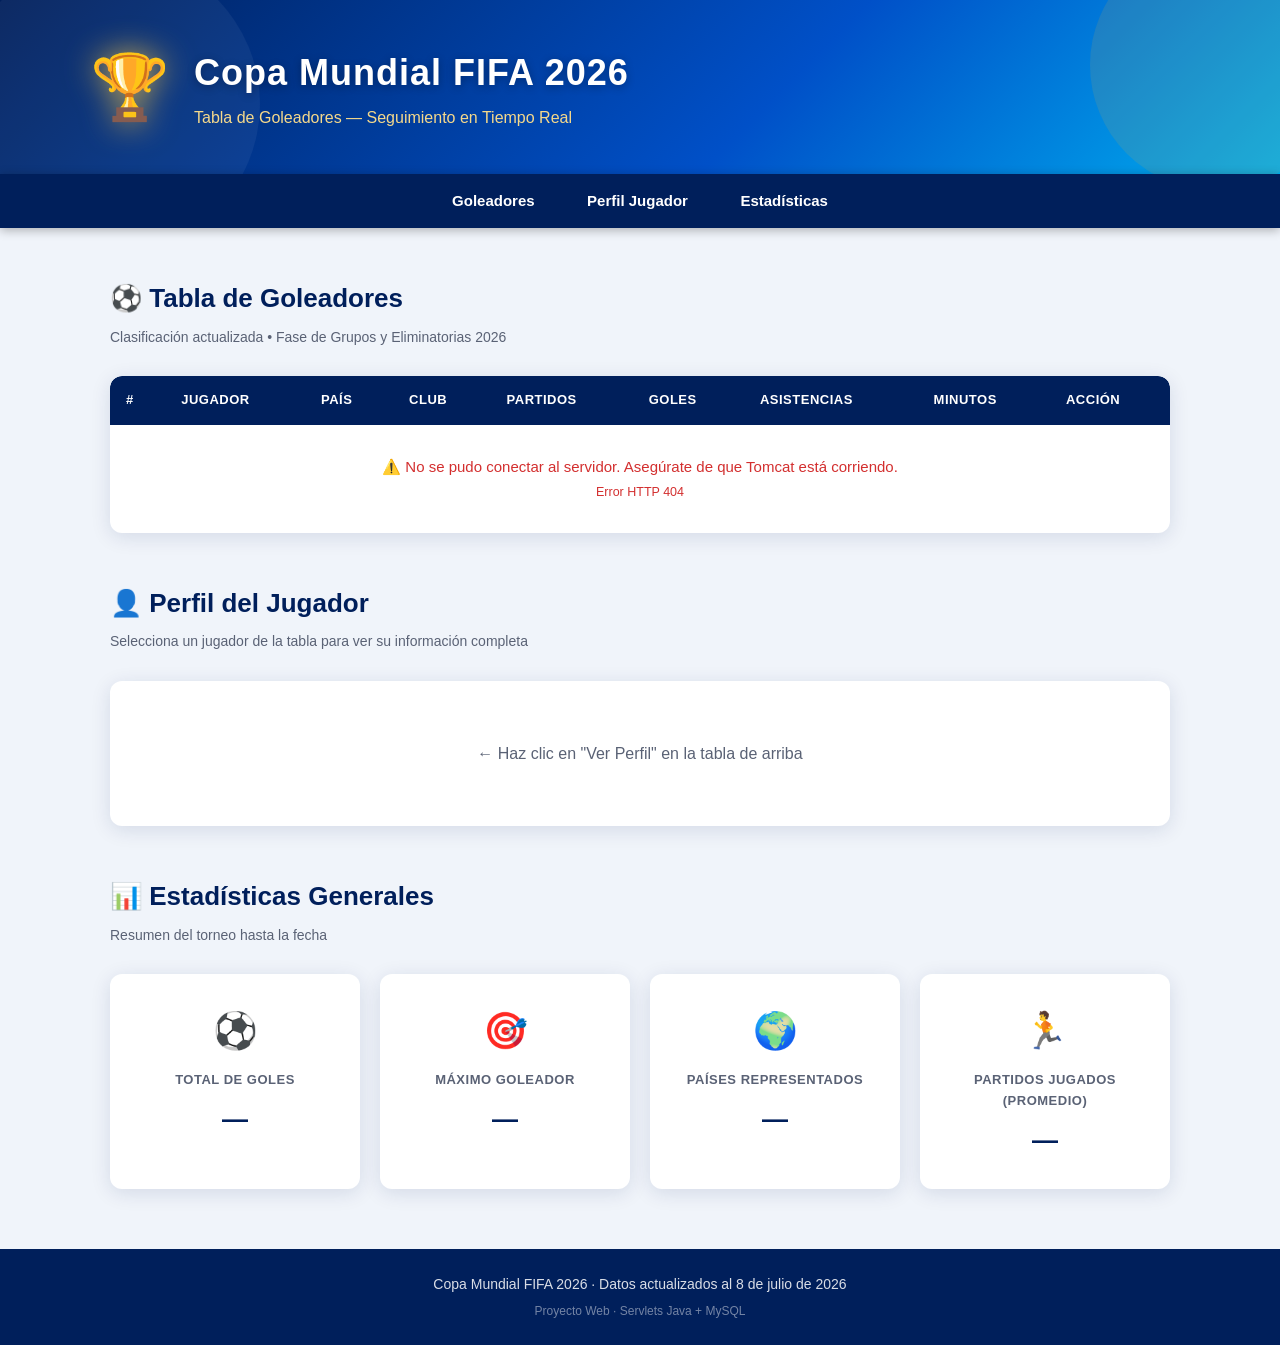
==== src/main/webapp/index.html @ 993a8b39 "first initial commit" ====
<!DOCTYPE html>
<html lang="es">
<head>
    <meta charset="UTF-8">
    <meta name="viewport" content="width=device-width, initial-scale=1.0">
    <title>Goleadores - Copa Mundial FIFA 2026</title>
    <link rel="stylesheet" href="style.css">
</head>
<body>

    <!-- ===== HEADER ===== -->
    <header>
        <div class="header-content">
            <div class="header-logo">
                <!-- (insertar imagen logo_mundial2026.png) -->
                <span class="trophy">🏆</span>
            </div>
            <div class="header-text">
                <h1>Copa Mundial FIFA 2026</h1>
                <p>Tabla de Goleadores — Seguimiento en Tiempo Real</p>
            </div>
        </div>
    </header>

    <!-- ===== NAV ===== -->
    <nav>
        <a href="#goleadores">Goleadores</a>
        <a href="#perfil">Perfil Jugador</a>
        <a href="#estadisticas">Estadísticas</a>
    </nav>

    <!-- ===== SECCIÓN: TABLA GOLEADORES ===== -->
    <section id="goleadores">
        <h2>⚽ Tabla de Goleadores</h2>
        <p class="subtitulo">Clasificación actualizada • Fase de Grupos y Eliminatorias 2026</p>

        <div class="tabla-wrapper">
            <table id="tablaGoleadores">
                <thead>
                    <tr>
                        <th>#</th>
                        <th>Jugador</th>
                        <th>País</th>
                        <th>Club</th>
                        <th>Partidos</th>
                        <th>Goles</th>
                        <th>Asistencias</th>
                        <th>Minutos</th>
                        <th>Acción</th>
                    </tr>
                </thead>
                <tbody id="tablaBody">
                    <!-- Datos cargados dinámicamente por GoleadoresServlet -->
                    <tr>
                        <td colspan="9" class="loading">
                            <span class="spinner"></span> Cargando datos...
                        </td>
                    </tr>
                </tbody>
            </table>
        </div>
    </section>

    <!-- ===== SECCIÓN: PERFIL JUGADOR ===== -->
    <section id="perfil">
        <h2>👤 Perfil del Jugador</h2>
        <p class="subtitulo">Selecciona un jugador de la tabla para ver su información completa</p>

        <div id="perfilContainer" class="perfil-placeholder">
            <p>← Haz clic en "Ver Perfil" en la tabla de arriba</p>
        </div>
    </section>

    <!-- ===== SECCIÓN: ESTADÍSTICAS VISUALES ===== -->
    <section id="estadisticas">
        <h2>📊 Estadísticas Generales</h2>
        <p class="subtitulo">Resumen del torneo hasta la fecha</p>

        <div class="stats-grid" id="statsGrid">
            <!-- Cargado dinámicamente -->
            <div class="stat-card">
                <span class="stat-icon">⚽</span>
                <h3>Total de Goles</h3>
                <p id="totalGoles">—</p>
            </div>
            <div class="stat-card">
                <span class="stat-icon">🎯</span>
                <h3>Máximo Goleador</h3>
                <p id="maxGoleador">—</p>
            </div>
            <div class="stat-card">
                <span class="stat-icon">🌍</span>
                <h3>Países Representados</h3>
                <p id="totalPaises">—</p>
            </div>
            <div class="stat-card">
                <span class="stat-icon">🏃</span>
                <h3>Partidos Jugados (Promedio)</h3>
                <p id="promedioPartidos">—</p>
            </div>
        </div>
    </section>

    <!-- ===== FOOTER ===== -->
    <footer>
        <p>Copa Mundial FIFA 2026 · Datos actualizados al 8 de julio de 2026</p>
        <p class="footer-sub">Proyecto Web · Servlets Java + MySQL</p>
    </footer>

    <!-- ===== JAVASCRIPT ===== -->
    <script>
        // -------------------------------------------------------
        // Cargar tabla de goleadores desde GoleadoresServlet
        // -------------------------------------------------------
        async function cargarGoleadores() {
            try {
                const resp = await fetch('GoleadoresServlet');
                if (!resp.ok) throw new Error('Error HTTP ' + resp.status);
                const jugadores = await resp.json();
                renderTabla(jugadores);
                renderStats(jugadores);
            } catch (err) {
                document.getElementById('tablaBody').innerHTML =
                    `<tr><td colspan="9" class="error">⚠️ No se pudo conectar al servidor. Asegúrate de que Tomcat está corriendo.<br><small>${err.message}</small></td></tr>`;
            }
        }

        // -------------------------------------------------------
        // Renderizar filas de la tabla
        // -------------------------------------------------------
        function renderTabla(jugadores) {
            const tbody = document.getElementById('tablaBody');
            if (!jugadores.length) {
                tbody.innerHTML = '<tr><td colspan="9" class="error">Sin datos disponibles.</td></tr>';
                return;
            }
            tbody.innerHTML = jugadores.map((j, idx) => `
                <tr class="${idx === 0 ? 'fila-lider' : ''}">
                    <td class="pos">${idx === 0 ? '🥇' : idx === 1 ? '🥈' : idx === 2 ? '🥉' : idx + 1}</td>
                    <td class="nombre-cell">
                        <img src="${j.foto_url}" alt="${j.jugador}" class="foto-mini" onerror="this.src='imagenes/default.jpg'">
                        <strong>${j.jugador}</strong>
                    </td>
                    <td>
                        <img src="${j.bandera_url}" alt="${j.pais}" class="bandera" onerror="this.style.display='none'">
                        ${j.pais}
                    </td>
                    <td>${j.club_actual}</td>
                    <td class="num">${j.partidos}</td>
                    <td class="goles-num">${j.goles}</td>
                    <td class="num">${j.asistencias}</td>
                    <td class="num">${j.minutos}'</td>
                    <td>
                        <button class="btn-perfil" onclick="cargarPerfil(${j.id})">
                            Ver Perfil
                        </button>
                    </td>
                </tr>
            `).join('');
        }

        // -------------------------------------------------------
        // Cargar perfil individual desde JugadorDetalleServlet
        // -------------------------------------------------------
        async function cargarPerfil(id) {
            const container = document.getElementById('perfilContainer');
            container.innerHTML = '<div class="loading"><span class="spinner"></span> Cargando perfil...</div>';

            // Scroll suave hacia el perfil
            document.getElementById('perfil').scrollIntoView({ behavior: 'smooth' });

            try {
                const resp = await fetch(`JugadorDetalleServlet?id=${id}`);
                if (!resp.ok) throw new Error('Error HTTP ' + resp.status);
                const j = await resp.json();
                renderPerfil(j);
            } catch (err) {
                container.innerHTML = `<p class="error">⚠️ No se pudo cargar el perfil. ${err.message}</p>`;
            }
        }

        // -------------------------------------------------------
        // Renderizar tarjeta de perfil
        // -------------------------------------------------------
        function renderPerfil(j) {
            const container = document.getElementById('perfilContainer');
            container.innerHTML = `
                <div class="perfil-card">
                    <div class="perfil-foto">
                        <img src="${j.foto_url}" alt="${j.jugador}" onerror="this.src='imagenes/default.jpg'">
                        <div class="perfil-dorsal">#${j.dorsal}</div>
                    </div>
                    <div class="perfil-info">
                        <div class="perfil-header">
                            <img src="${j.bandera_url}" alt="${j.pais}" class="bandera-grande" onerror="this.style.display='none'">
                            <div>
                                <h3>${j.jugador}</h3>
                                <p class="perfil-pais">${j.pais} · ${j.posicion}</p>
                            </div>
                        </div>
                        <div class="perfil-datos">
                            <div class="dato"><span>📅 Fecha Nac.</span><strong>${formatFecha(j.fecha_nac)}</strong></div>
                            <div class="dato"><span>🎂 Edad</span><strong>${j.edad} años</strong></div>
                            <div class="dato"><span>📏 Altura</span><strong>${j.altura_cm} cm</strong></div>
                            <div class="dato"><span>⚖️ Peso</span><strong>${j.peso_kg} kg</strong></div>
                            <div class="dato"><span>🏟️ Club</span><strong>${j.club_actual}</strong></div>
                            <div class="dato"><span>👕 Dorsal</span><strong>#${j.dorsal}</strong></div>
                        </div>
                        <div class="perfil-stats">
                            <div class="pstat"><span>⚽</span><p>${j.goles}</p><small>Goles</small></div>
                            <div class="pstat"><span>🎯</span><p>${j.asistencias}</p><small>Asistencias</small></div>
                            <div class="pstat"><span>🕐</span><p>${j.minutos}'</p><small>Minutos</small></div>
                            <div class="pstat"><span>🎮</span><p>${j.partidos}</p><small>Partidos</small></div>
                            <div class="pstat"><span>🔫</span><p>${j.tiros_puerta}</p><small>Tiros a puerta</small></div>
                            <div class="pstat"><span>🟨</span><p>${j.tarjetas_am}</p><small>T. Amarillas</small></div>
                        </div>
                    </div>
                </div>
            `;
        }

        // -------------------------------------------------------
        // Calcular y mostrar estadísticas generales
        // -------------------------------------------------------
        function renderStats(jugadores) {
            const total = jugadores.reduce((s, j) => s + j.goles, 0);
            const lider = jugadores[0];
            const paises = new Set(jugadores.map(j => j.pais)).size;
            const promPartidos = (jugadores.reduce((s, j) => s + j.partidos, 0) / jugadores.length).toFixed(1);

            document.getElementById('totalGoles').textContent = total;
            document.getElementById('maxGoleador').textContent = `${lider.jugador} (${lider.goles} ⚽)`;
            document.getElementById('totalPaises').textContent = paises;
            document.getElementById('promedioPartidos').textContent = promPartidos;
        }

        // -------------------------------------------------------
        // Helper: formatear fecha ISO a legible
        // -------------------------------------------------------
        function formatFecha(isoStr) {
            if (!isoStr) return '—';
            const [y, m, d] = isoStr.split('-');
            const meses = ['Ene','Feb','Mar','Abr','May','Jun','Jul','Ago','Sep','Oct','Nov','Dic'];
            return `${d} ${meses[parseInt(m)-1]} ${y}`;
        }

        // Iniciar carga al cargar la página
        window.addEventListener('DOMContentLoaded', cargarGoleadores);
    </script>
</body>
</html>
---- src/main/webapp/style.css ----
/* ============================================================
   MUNDIAL 2026 — GOLEADORES  |  style.css
   ============================================================ */

/* ---------- Reset y base ---------- */
*, *::before, *::after {
    margin: 0;
    padding: 0;
    box-sizing: border-box;
}

:root {
    --azul-oscuro:  #001F5B;
    --azul:         #0050C8;
    --azul-claro:   #00AEEF;
    --dorado:       #C9A84C;
    --dorado-claro: #F5D98B;
    --fondo:        #F0F4FA;
    --blanco:       #FFFFFF;
    --texto:        #1A1A2E;
    --texto-suave:  #5A6275;
    --rojo:         #D32F2F;
    --verde:        #2E7D32;
    --sombra:       0 4px 20px rgba(0, 31, 91, 0.12);
    --radius:       12px;
    --transicion:   0.3s ease;
}

body {
    font-family: 'Segoe UI', Arial, sans-serif;
    background: var(--fondo);
    color: var(--texto);
    line-height: 1.6;
}

/* ============================================================
   HEADER
   ============================================================ */
header {
    background: linear-gradient(135deg, var(--azul-oscuro) 0%, var(--azul) 60%, var(--azul-claro) 100%);
    color: var(--blanco);
    padding: 36px 40px;
    position: relative;
    overflow: hidden;
}

header::before {
    content: '';
    position: absolute;
    top: -60px; right: -60px;
    width: 250px; height: 250px;
    background: rgba(201, 168, 76, 0.15);
    border-radius: 50%;
}

header::after {
    content: '';
    position: absolute;
    bottom: -80px; left: -40px;
    width: 300px; height: 300px;
    background: rgba(255, 255, 255, 0.05);
    border-radius: 50%;
}

.header-content {
    display: flex;
    align-items: center;
    gap: 24px;
    max-width: 1100px;
    margin: 0 auto;
    position: relative;
    z-index: 1;
}

.trophy {
    font-size: 64px;
    filter: drop-shadow(0 0 16px var(--dorado));
}

.header-text h1 {
    font-size: 36px;
    font-weight: 800;
    letter-spacing: 1px;
    text-shadow: 0 2px 8px rgba(0,0,0,0.3);
}

.header-text p {
    font-size: 16px;
    color: var(--dorado-claro);
    margin-top: 4px;
}

/* ============================================================
   NAV
   ============================================================ */
nav {
    background: var(--azul-oscuro);
    text-align: center;
    padding: 14px;
    position: sticky;
    top: 0;
    z-index: 100;
    box-shadow: 0 2px 10px rgba(0,0,0,0.3);
}

nav a {
    color: var(--blanco);
    text-decoration: none;
    margin: 0 22px;
    font-weight: 600;
    font-size: 15px;
    padding: 6px 2px;
    border-bottom: 2px solid transparent;
    transition: var(--transicion);
}

nav a:hover {
    color: var(--dorado-claro);
    border-bottom-color: var(--dorado-claro);
}

/* ============================================================
   SECCIONES
   ============================================================ */
section {
    max-width: 1100px;
    margin: 50px auto;
    padding: 0 20px;
}

h2 {
    font-size: 26px;
    color: var(--azul-oscuro);
    margin-bottom: 6px;
    font-weight: 800;
}

.subtitulo {
    color: var(--texto-suave);
    font-size: 14px;
    margin-bottom: 28px;
}

/* ============================================================
   TABLA GOLEADORES
   ============================================================ */
.tabla-wrapper {
    background: var(--blanco);
    border-radius: var(--radius);
    box-shadow: var(--sombra);
    overflow-x: auto;
}

table {
    width: 100%;
    border-collapse: collapse;
    min-width: 760px;
}

thead th {
    background: var(--azul-oscuro);
    color: var(--blanco);
    padding: 14px 16px;
    text-align: left;
    font-size: 13px;
    text-transform: uppercase;
    letter-spacing: 0.5px;
}

thead th:first-child { border-radius: var(--radius) 0 0 0; }
thead th:last-child  { border-radius: 0 var(--radius) 0 0; }

tbody tr {
    border-bottom: 1px solid #E8EDF5;
    transition: background var(--transicion);
}

tbody tr:hover {
    background: #EEF4FF;
}

tbody tr:last-child { border-bottom: none; }

tbody td {
    padding: 12px 16px;
    font-size: 14px;
    vertical-align: middle;
}

/* Fila líder */
.fila-lider {
    background: linear-gradient(90deg, #FFFBEC, #FFF9E0) !important;
    border-left: 4px solid var(--dorado);
}

/* Columnas numéricas */
.num { text-align: center; }

.pos {
    text-align: center;
    font-weight: 700;
    font-size: 16px;
    min-width: 36px;
}

.goles-num {
    text-align: center;
    font-size: 22px;
    font-weight: 800;
    color: var(--azul);
}

/* Foto miniatura en tabla */
.nombre-cell {
    display: flex;
    align-items: center;
    gap: 10px;
    white-space: nowrap;
}

.foto-mini {
    width: 38px;
    height: 38px;
    border-radius: 50%;
    object-fit: cover;
    border: 2px solid var(--azul-claro);
    background: #DDE5F0;
}

/* Bandera */
.bandera {
    width: 22px;
    height: 16px;
    object-fit: cover;
    border-radius: 2px;
    vertical-align: middle;
    margin-right: 6px;
}

/* Botón Ver Perfil */
.btn-perfil {
    background: var(--azul);
    color: var(--blanco);
    border: none;
    padding: 7px 14px;
    border-radius: 8px;
    cursor: pointer;
    font-size: 13px;
    font-weight: 600;
    transition: var(--transicion);
    white-space: nowrap;
}

.btn-perfil:hover {
    background: var(--azul-oscuro);
    transform: translateY(-1px);
    box-shadow: 0 4px 12px rgba(0,80,200,0.3);
}

/* ============================================================
   PERFIL JUGADOR
   ============================================================ */
.perfil-placeholder {
    background: var(--blanco);
    border-radius: var(--radius);
    padding: 60px 20px;
    text-align: center;
    color: var(--texto-suave);
    box-shadow: var(--sombra);
    font-size: 16px;
}

.perfil-card {
    background: var(--blanco);
    border-radius: var(--radius);
    box-shadow: var(--sombra);
    display: flex;
    gap: 0;
    overflow: hidden;
}

.perfil-foto {
    position: relative;
    min-width: 220px;
    background: linear-gradient(160deg, var(--azul-oscuro), var(--azul-claro));
    display: flex;
    align-items: center;
    justify-content: center;
    padding: 30px 20px;
}

.perfil-foto img {
    width: 160px;
    height: 160px;
    border-radius: 50%;
    object-fit: cover;
    border: 4px solid var(--dorado);
    background: #DDE5F0;
}

.perfil-dorsal {
    position: absolute;
    bottom: 16px;
    left: 50%;
    transform: translateX(-50%);
    background: var(--dorado);
    color: var(--azul-oscuro);
    font-size: 18px;
    font-weight: 900;
    padding: 4px 16px;
    border-radius: 20px;
}

.perfil-info {
    flex: 1;
    padding: 30px 32px;
}

.perfil-header {
    display: flex;
    align-items: center;
    gap: 16px;
    margin-bottom: 22px;
}

.bandera-grande {
    width: 48px;
    height: 32px;
    object-fit: cover;
    border-radius: 4px;
    box-shadow: 0 2px 8px rgba(0,0,0,0.2);
}

.perfil-header h3 {
    font-size: 28px;
    font-weight: 800;
    color: var(--azul-oscuro);
}

.perfil-pais {
    font-size: 15px;
    color: var(--texto-suave);
    margin-top: 2px;
}

.perfil-datos {
    display: grid;
    grid-template-columns: repeat(3, 1fr);
    gap: 12px;
    margin-bottom: 24px;
    background: var(--fondo);
    border-radius: 10px;
    padding: 16px;
}

.dato {
    display: flex;
    flex-direction: column;
}

.dato span {
    font-size: 12px;
    color: var(--texto-suave);
    margin-bottom: 2px;
}

.dato strong {
    font-size: 14px;
    color: var(--texto);
    font-weight: 700;
}

.perfil-stats {
    display: flex;
    gap: 16px;
    flex-wrap: wrap;
}

.pstat {
    text-align: center;
    background: var(--fondo);
    border-radius: 10px;
    padding: 12px 18px;
    flex: 1;
    min-width: 70px;
}

.pstat span {
    font-size: 20px;
}

.pstat p {
    font-size: 22px;
    font-weight: 800;
    color: var(--azul);
    margin: 4px 0 2px;
}

.pstat small {
    font-size: 11px;
    color: var(--texto-suave);
}

/* ============================================================
   ESTADÍSTICAS GENERALES
   ============================================================ */
.stats-grid {
    display: grid;
    grid-template-columns: repeat(4, 1fr);
    gap: 20px;
}

.stat-card {
    background: var(--blanco);
    border-radius: var(--radius);
    padding: 28px 20px;
    text-align: center;
    box-shadow: var(--sombra);
    transition: var(--transicion);
}

.stat-card:hover {
    transform: translateY(-4px);
    box-shadow: 0 8px 28px rgba(0, 31, 91, 0.18);
}

.stat-icon {
    font-size: 36px;
    display: block;
    margin-bottom: 10px;
}

.stat-card h3 {
    font-size: 13px;
    color: var(--texto-suave);
    font-weight: 600;
    margin-bottom: 8px;
    text-transform: uppercase;
    letter-spacing: 0.5px;
}

.stat-card p {
    font-size: 26px;
    font-weight: 800;
    color: var(--azul-oscuro);
}

/* ============================================================
   LOADING & ERRORES
   ============================================================ */
.loading {
    text-align: center;
    padding: 40px;
    color: var(--texto-suave);
    font-size: 16px;
}

.spinner {
    display: inline-block;
    width: 20px;
    height: 20px;
    border: 3px solid #D0DCF0;
    border-top-color: var(--azul);
    border-radius: 50%;
    animation: spin 0.8s linear infinite;
    margin-right: 10px;
    vertical-align: middle;
}

@keyframes spin {
    to { transform: rotate(360deg); }
}

.error {
    text-align: center;
    padding: 30px;
    color: var(--rojo);
    font-size: 15px;
}

/* ============================================================
   FOOTER
   ============================================================ */
footer {
    background: var(--azul-oscuro);
    color: rgba(255,255,255,0.85);
    text-align: center;
    padding: 24px 20px;
    margin-top: 60px;
    font-size: 14px;
}

.footer-sub {
    font-size: 12px;
    color: rgba(255,255,255,0.45);
    margin-top: 6px;
}

/* ============================================================
   RESPONSIVE
   ============================================================ */
@media (max-width: 900px) {

    .header-text h1 { font-size: 24px; }
    .trophy { font-size: 44px; }

    .stats-grid {
        grid-template-columns: repeat(2, 1fr);
    }

    .perfil-card {
        flex-direction: column;
    }

    .perfil-foto {
        min-width: unset;
        padding: 24px;
    }

    .perfil-datos {
        grid-template-columns: repeat(2, 1fr);
    }

    nav a { margin: 0 12px; font-size: 14px; }
}

@media (max-width: 600px) {

    .stats-grid {
        grid-template-columns: 1fr 1fr;
    }

    .perfil-datos {
        grid-template-columns: 1fr;
    }

    .perfil-header h3 { font-size: 22px; }

    h2 { font-size: 22px; }
}
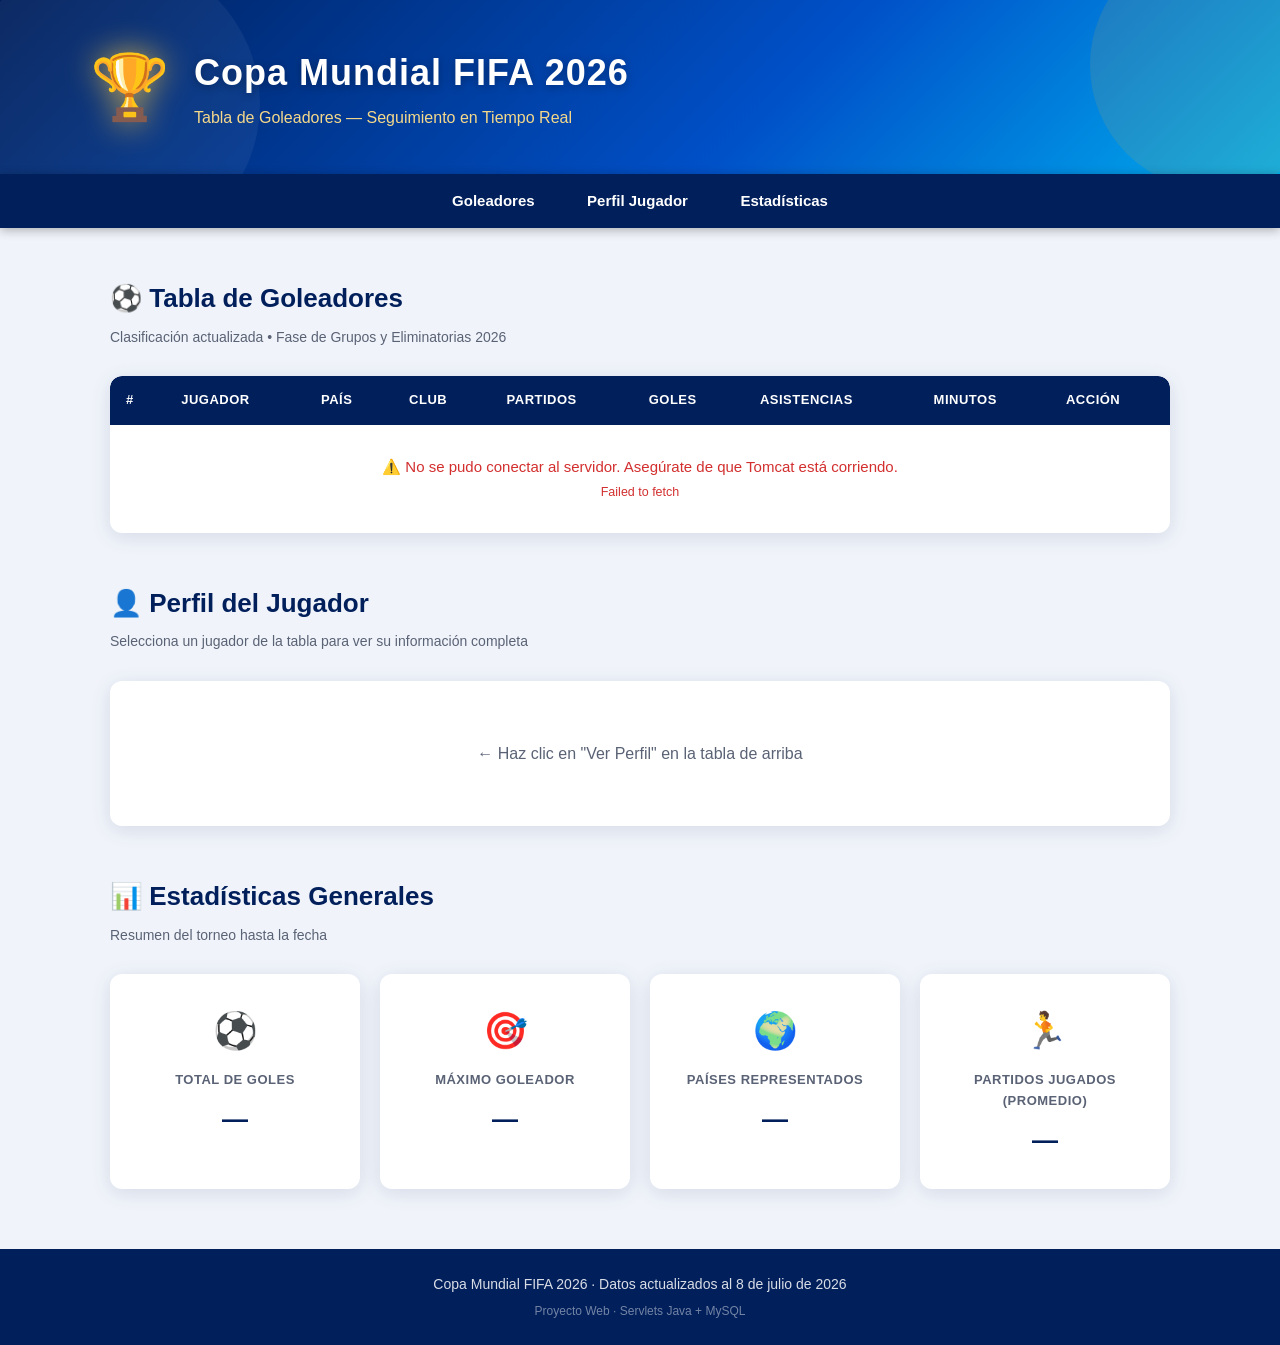
==== commit c908a79b: "fix: actualizar BACKEND_URL con URL real de Render" ====
--- a/src/main/webapp/index.html
+++ b/src/main/webapp/index.html
@@ -110,11 +110,18 @@
     <!-- ===== JAVASCRIPT ===== -->
     <script>
         // -------------------------------------------------------
+        // URL del backend — cambia esta línea con tu URL de Render
+        // Ejemplo: 'https://mundial2026.onrender.com'
+        // En desarrollo local usa: '' (cadena vacía, apunta al mismo servidor)
+        // -------------------------------------------------------
+        const BACKEND_URL = 'https://proyecto-servlet.onrender.com';
+
+        // -------------------------------------------------------
         // Cargar tabla de goleadores desde GoleadoresServlet
         // -------------------------------------------------------
         async function cargarGoleadores() {
             try {
-                const resp = await fetch('GoleadoresServlet');
+                const resp = await fetch(`${BACKEND_URL}/GoleadoresServlet`);
                 if (!resp.ok) throw new Error('Error HTTP ' + resp.status);
                 const jugadores = await resp.json();
                 renderTabla(jugadores);
@@ -170,7 +177,7 @@
             document.getElementById('perfil').scrollIntoView({ behavior: 'smooth' });
 
             try {
-                const resp = await fetch(`JugadorDetalleServlet?id=${id}`);
+                const resp = await fetch(`${BACKEND_URL}/JugadorDetalleServlet?id=${id}`);
                 if (!resp.ok) throw new Error('Error HTTP ' + resp.status);
                 const j = await resp.json();
                 renderPerfil(j);
